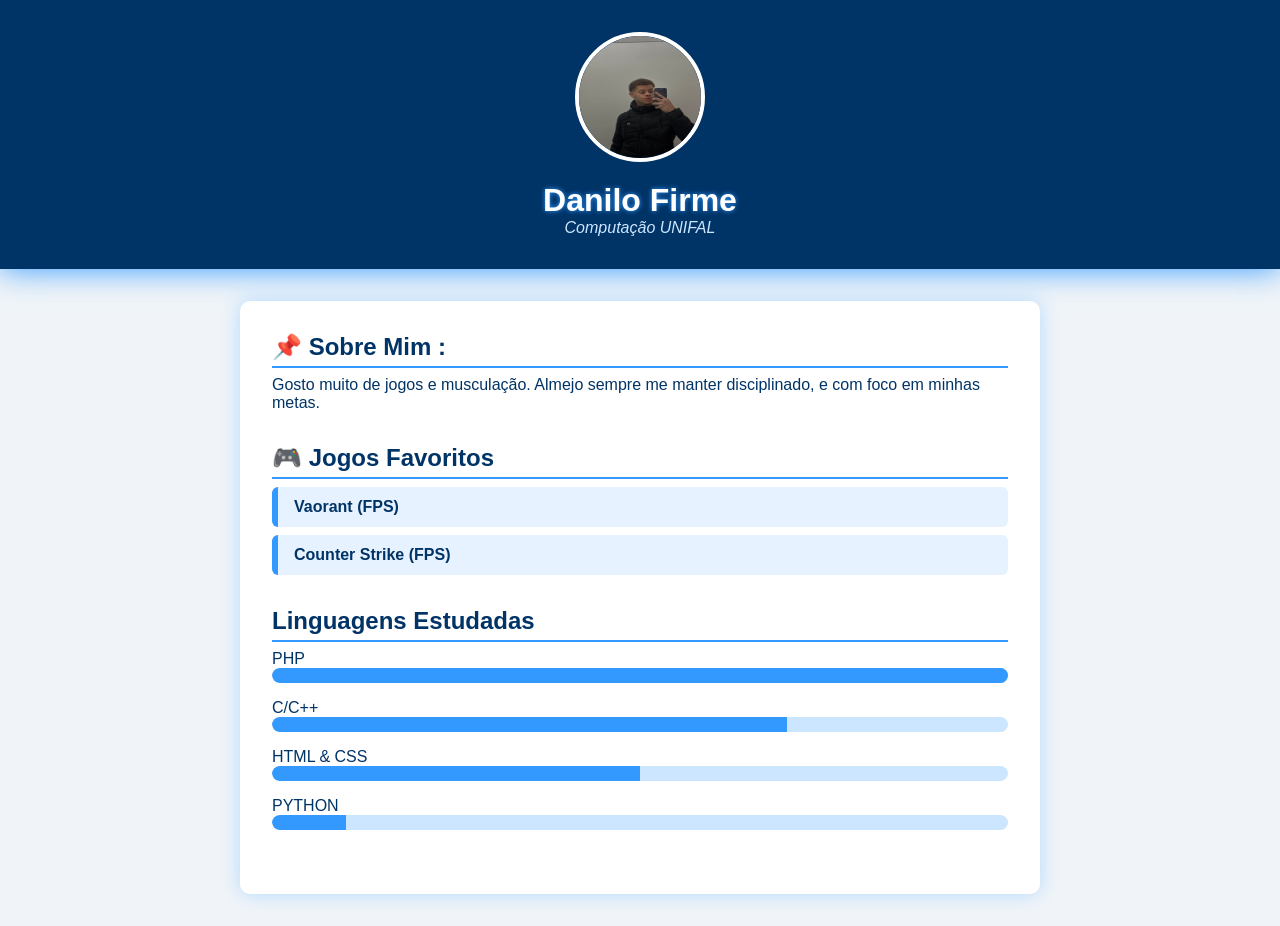
==== index.html @ 00ed58ab "Add files via upload" ====
<!DOCTYPE html>
<html lang="pt-BR">
<head>
  <meta charset="UTF-8" />
  <meta name="viewport" content="width=device-width, initial-scale=1.0" />
  <title>Danilo Firme - Programador</title>
  <link rel="stylesheet" href="style.css" />
</head>
<body>
  <header>
    <img src="danilove.jpg" alt="Foto de Perfil" class="perfil" />
    <h1>Danilo Firme</h1>
    <p> Computação UNIFAL</p>
  </header>

  <main class="container">
    <section>
      <h2>📌 Sobre Mim : </h2>
      <p>
        Gosto muito de jogos e musculação. Almejo sempre me manter disciplinado, e com foco em minhas metas.
      </p>
    </section>
    <section>
      <h2>🎮 Jogos Favoritos</h2>
      <div class="box">Vaorant (FPS)</div>
      <div class="box">Counter Strike (FPS)</div>
    </section>

    <section>
      <h2> Linguagens Estudadas</h2>
      <p>PHP</p>
      <div class="barra"><div class="nivel" style="width: 100%"></div></div>

      <p>C/C++</p>
      <div class="barra"><div class="nivel" style="width: 70%"></div></div>

      <p>HTML & CSS</p>
      <div class="barra"><div class="nivel" style="width: 50%"></div></div>

      <p>PYTHON</p>
      <div class="barra"><div class="nivel" style="width: 10%"></div></div>
    </section>
  </main>
</body>
</html>
---- style.css ----
* {
  margin: 0;
  padding: 0;
  box-sizing: border-box;
}

body {
  font-family: 'Arial', sans-serif;
  background: #f0f4f8;
  color: #003366;
}

header {
  background: #003366;
  text-align: center;
  padding: 2rem 1rem;
  box-shadow: 0 0 30px #3399FF;
  color: white;
}

.perfil {
  width: 130px;
  height: 130px;
  border-radius: 50%;
  border: 4px solid #ffffff;
  margin-bottom: 1rem;
}

header h1 {
  font-size: 2rem;
  color: #ffffff;
  text-shadow: 0 0 5px #3399FF;
}

header p {
  font-style: italic;
  color: #cce6ff;
}

.container {
  max-width: 800px;
  margin: 2rem auto;
  padding: 2rem;
  background: #ffffff;
  border-radius: 10px;
  box-shadow: 0 0 20px #b3d9ff;
}

h2 {
  color: #003366;
  margin-bottom: 0.5rem;
  border-bottom: 2px solid #3399FF;
  padding-bottom: 0.3rem;
}

.box {
  background: #e6f2ff;
  padding: 0.7rem 1rem;
  margin: 0.5rem 0;
  border-radius: 6px;
  color: #003366;
  font-weight: bold;
  border-left: 6px solid #3399FF;
}

section {
  margin-bottom: 2rem;
}

.barra {
  background: #cce6ff;
  border-radius: 10px;
  height: 15px;
  margin-bottom: 1rem;
  overflow: hidden;
}

.nivel {
  height: 100%;
  background: #3399FF;
  border-radius: 10px 0 0 10px;
}
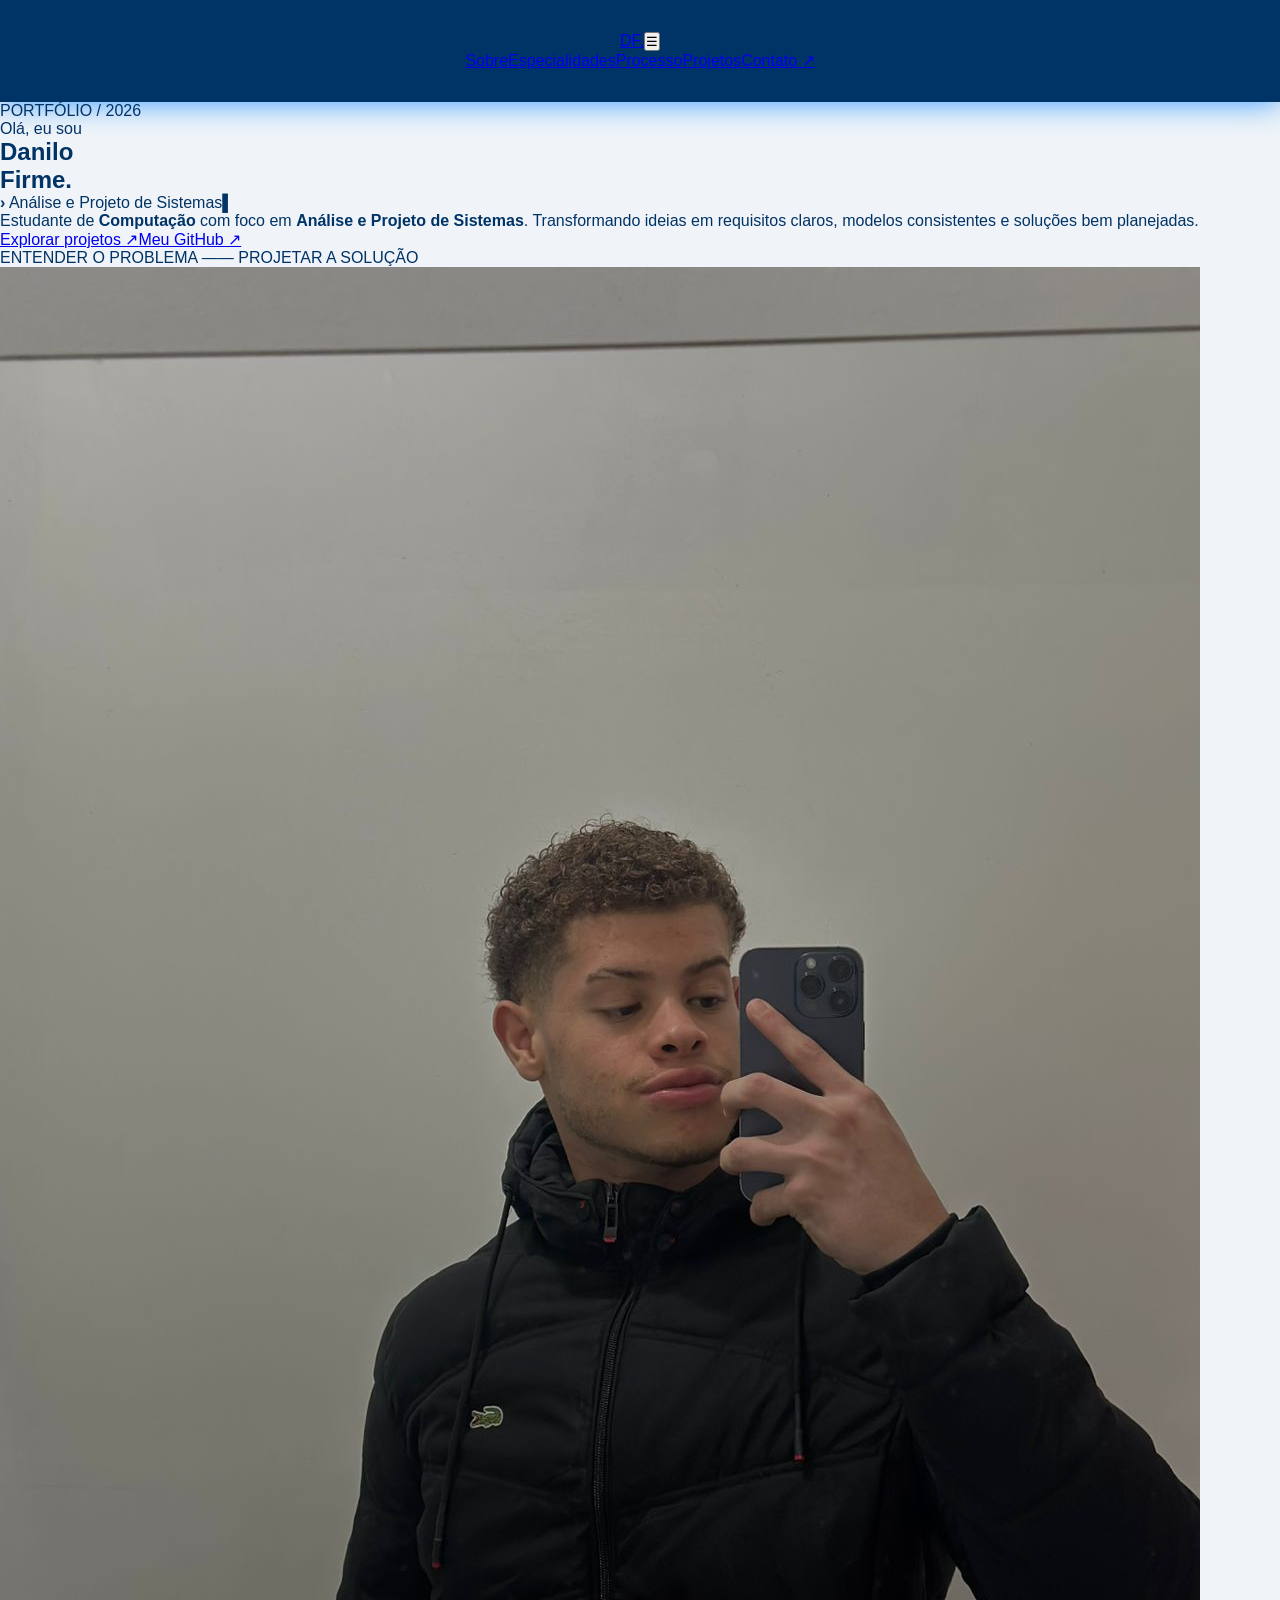
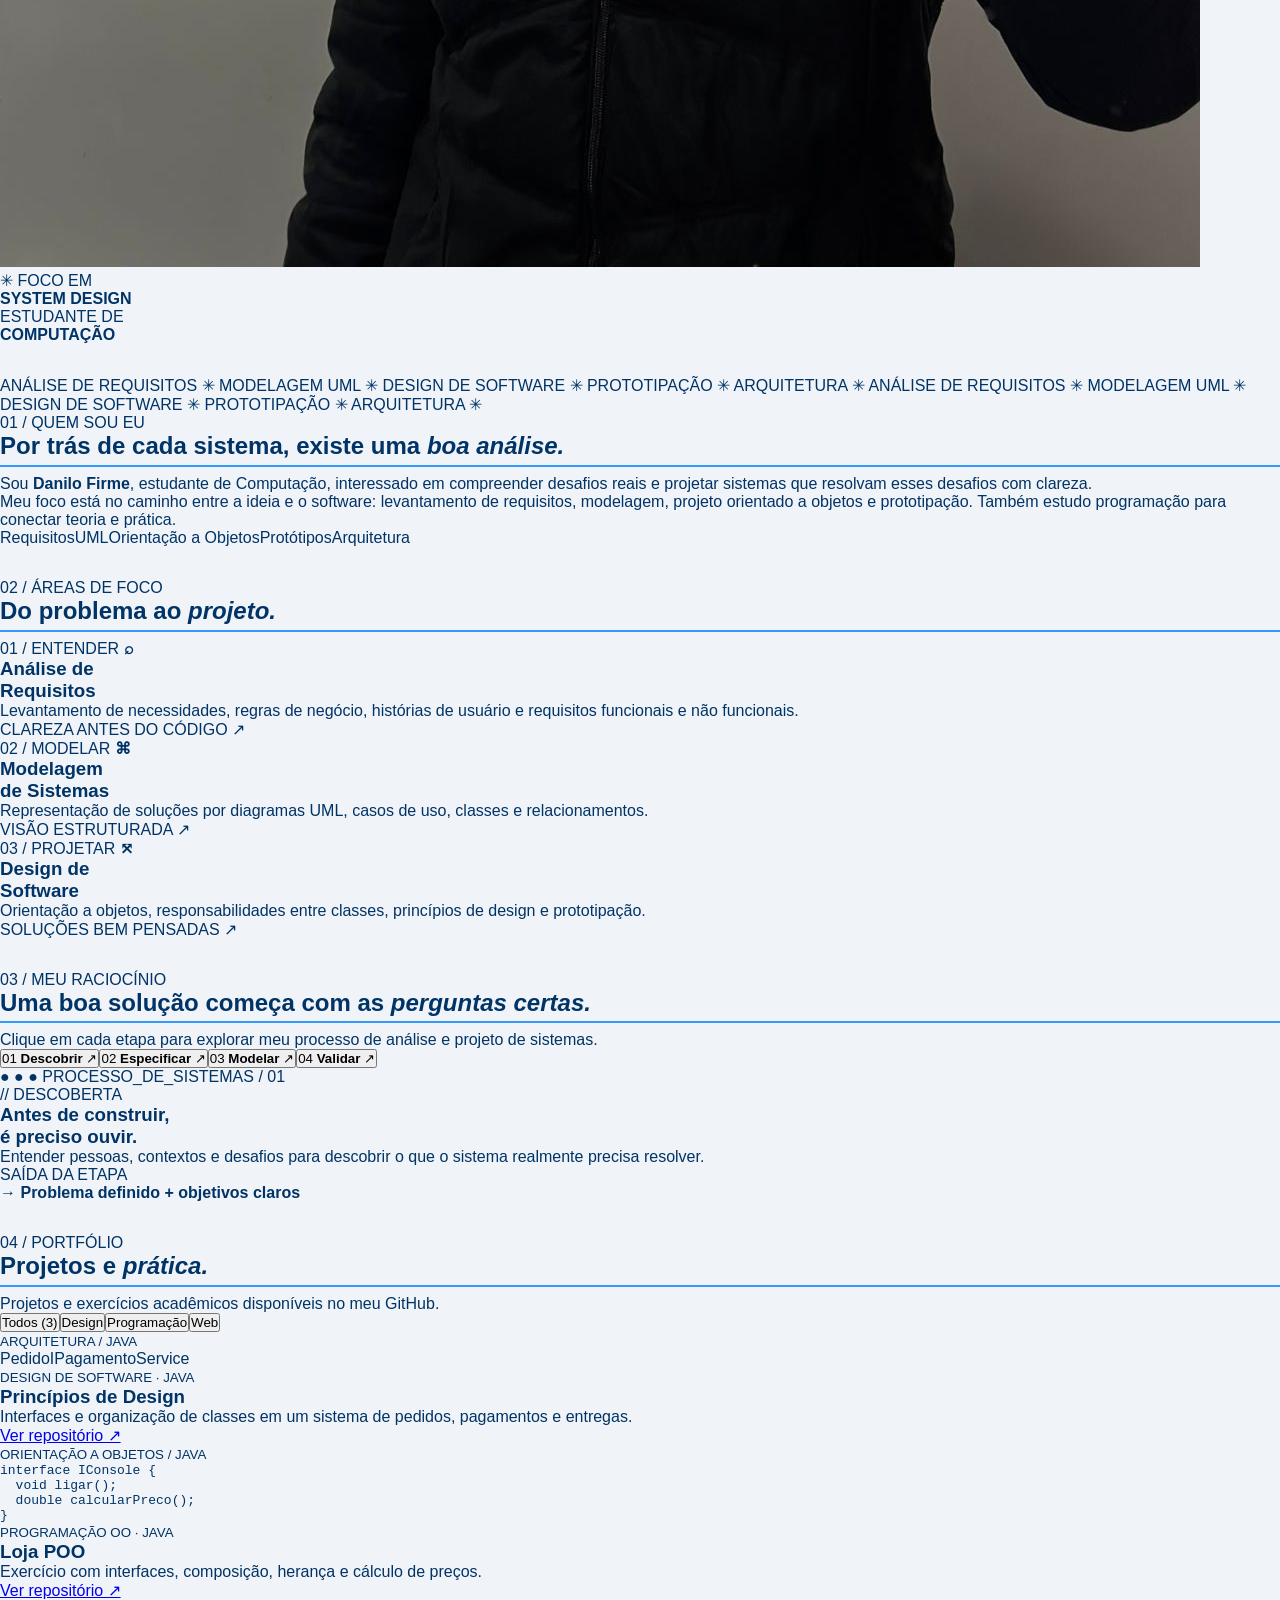
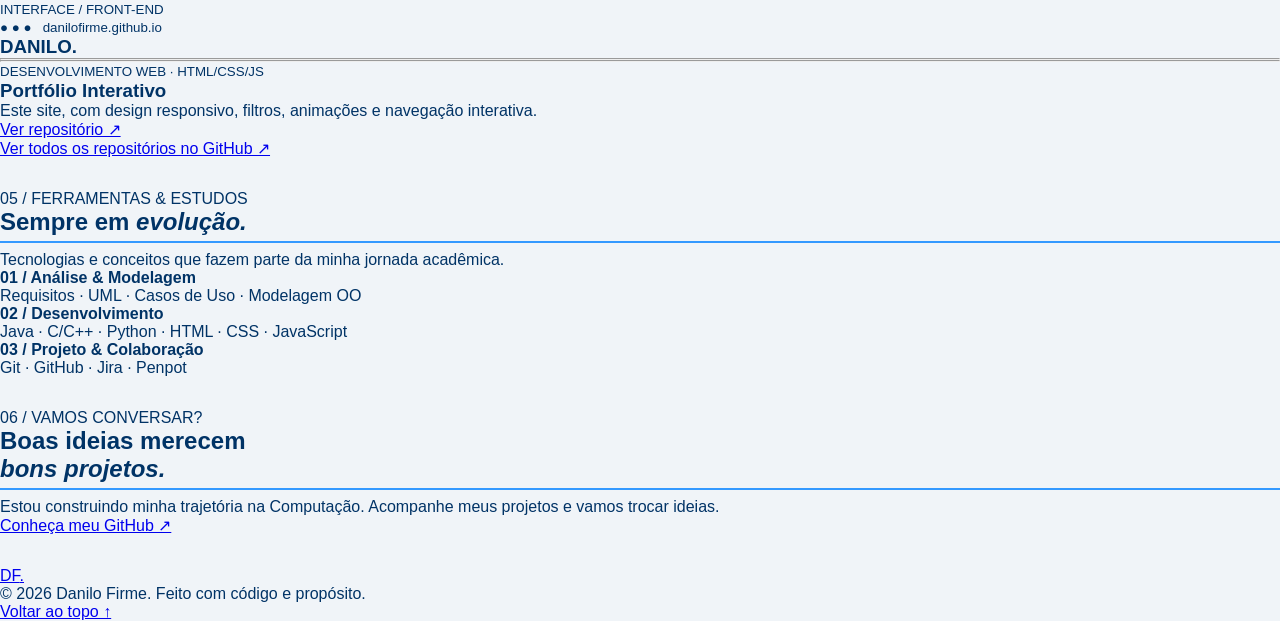
==== commit 782444db: "feat: portfolio interativo preto e verde" ====
--- a/index.html
+++ b/index.html
@@ -1,45 +1 @@
-<!DOCTYPE html>
-<html lang="pt-BR">
-<head>
-  <meta charset="UTF-8" />
-  <meta name="viewport" content="width=device-width, initial-scale=1.0" />
-  <title>Danilo Firme - Programador</title>
-  <link rel="stylesheet" href="style.css" />
-</head>
-<body>
-  <header>
-    <img src="danilove.jpg" alt="Foto de Perfil" class="perfil" />
-    <h1>Danilo Firme</h1>
-    <p> Computação UNIFAL</p>
-  </header>
-
-  <main class="container">
-    <section>
-      <h2>📌 Sobre Mim : </h2>
-      <p>
-        Gosto muito de jogos e musculação. Almejo sempre me manter disciplinado, e com foco em minhas metas.
-      </p>
-    </section>
-    <section>
-      <h2>🎮 Jogos Favoritos</h2>
-      <div class="box">Vaorant (FPS)</div>
-      <div class="box">Counter Strike (FPS)</div>
-    </section>
-
-    <section>
-      <h2> Linguagens Estudadas</h2>
-      <p>PHP</p>
-      <div class="barra"><div class="nivel" style="width: 100%"></div></div>
-
-      <p>C/C++</p>
-      <div class="barra"><div class="nivel" style="width: 70%"></div></div>
-
-      <p>HTML & CSS</p>
-      <div class="barra"><div class="nivel" style="width: 50%"></div></div>
-
-      <p>PYTHON</p>
-      <div class="barra"><div class="nivel" style="width: 10%"></div></div>
-    </section>
-  </main>
-</body>
-</html>
+<!doctype html><html lang="pt-BR"><head><meta charset="utf-8"><meta name="viewport" content="width=device-width,initial-scale=1"><meta name="theme-color" content="#080d0a"><meta name="description" content="Danilo Firme — estudante de Computação com foco em Análise e Projeto de Sistemas."><title>Danilo Firme | Análise e Projeto de Sistemas</title><link rel="stylesheet" href="style.css"><script src="script.js" defer></script></head><body><header class="nav"><a class="logo" href="#inicio">DF<span>.</span></a><button class="menu-toggle" aria-label="Abrir menu" aria-expanded="false">☰</button><nav id="nav-links"><a href="#sobre">Sobre</a><a href="#especialidades">Especialidades</a><a href="#processo">Processo</a><a href="#projetos">Projetos</a><a class="contact-nav" href="#contato">Contato ↗</a></nav></header><main><section class="hero wrap" id="inicio"><div class="hero-copy"><div class="eyebrow"><i></i> PORTFÓLIO / 2026</div><p class="hello">Olá, eu sou</p><h1>Danilo<br><span>Firme.</span></h1><p class="terminal"><b>›</b> <span id="role">Análise e Projeto de Sistemas</span><span class="caret">▌</span></p><p class="lead">Estudante de <strong>Computação</strong> com foco em <strong>Análise e Projeto de Sistemas</strong>. Transformando ideias em requisitos claros, modelos consistentes e soluções bem planejadas.</p><div class="actions"><a class="btn primary" href="#projetos">Explorar projetos ↗</a><a class="btn secondary" href="https://github.com/DaniloFirme" target="_blank" rel="noopener noreferrer">Meu GitHub ↗</a></div><div class="micro">ENTENDER O PROBLEMA <span>——</span> PROJETAR A SOLUÇÃO</div></div><div class="hero-art"><div class="dots"></div><div class="portrait"><img src="danilove.jpg" alt="Retrato de Danilo Firme"></div><div class="floating top">✳ <span>FOCO EM<br><strong>SYSTEM DESIGN</strong></span></div><div class="floating bottom"><i></i><span>ESTUDANTE DE<br><strong>COMPUTAÇÃO</strong></span></div></div></section><div class="marquee"><div>ANÁLISE DE REQUISITOS ✳ MODELAGEM UML ✳ DESIGN DE SOFTWARE ✳ PROTOTIPAÇÃO ✳ ARQUITETURA ✳ ANÁLISE DE REQUISITOS ✳ MODELAGEM UML ✳ DESIGN DE SOFTWARE ✳ PROTOTIPAÇÃO ✳ ARQUITETURA ✳</div></div><section id="sobre" class="section wrap two"><div><p class="index">01 / QUEM SOU EU</p><h2>Por trás de cada sistema, existe uma <em>boa análise.</em></h2></div><div class="about-text"><p>Sou <strong>Danilo Firme</strong>, estudante de Computação, interessado em compreender desafios reais e projetar sistemas que resolvam esses desafios com clareza.</p><p>Meu foco está no caminho entre a ideia e o software: levantamento de requisitos, modelagem, projeto orientado a objetos e prototipação. Também estudo programação para conectar teoria e prática.</p><div class="chips"><span>Requisitos</span><span>UML</span><span>Orientação a Objetos</span><span>Protótipos</span><span>Arquitetura</span></div></div></section><section id="especialidades" class="section dark"><div class="wrap"><p class="index">02 / ÁREAS DE FOCO</p><h2>Do problema ao <em>projeto.</em></h2><div class="cards"><article class="card"><div class="card-num">01 / ENTENDER <b>⌕</b></div><h3>Análise de<br>Requisitos</h3><p>Levantamento de necessidades, regras de negócio, histórias de usuário e requisitos funcionais e não funcionais.</p><footer>CLAREZA ANTES DO CÓDIGO <span>↗</span></footer></article><article class="card"><div class="card-num">02 / MODELAR <b>⌘</b></div><h3>Modelagem<br>de Sistemas</h3><p>Representação de soluções por diagramas UML, casos de uso, classes e relacionamentos.</p><footer>VISÃO ESTRUTURADA <span>↗</span></footer></article><article class="card"><div class="card-num">03 / PROJETAR <b>⤧</b></div><h3>Design de<br>Software</h3><p>Orientação a objetos, responsabilidades entre classes, princípios de design e prototipação.</p><footer>SOLUÇÕES BEM PENSADAS <span>↗</span></footer></article></div></div></section><section id="processo" class="section wrap"><p class="index">03 / MEU RACIOCÍNIO</p><h2>Uma boa solução começa com as <em>perguntas certas.</em></h2><p class="muted">Clique em cada etapa para explorar meu processo de análise e projeto de sistemas.</p><div class="process"><div class="steps"><button class="step active" data-step="0">01 <strong>Descobrir</strong> ↗</button><button class="step" data-step="1">02 <strong>Especificar</strong> ↗</button><button class="step" data-step="2">03 <strong>Modelar</strong> ↗</button><button class="step" data-step="3">04 <strong>Validar</strong> ↗</button></div><div class="panel"><div class="panel-head">● ● ● <span>PROCESSO_DE_SISTEMAS / <span id="step-number">01</span></span></div><div class="panel-body"><p class="index" id="step-label">// DESCOBERTA</p><h3 id="step-title">Antes de construir,<br>é preciso ouvir.</h3><p id="step-description">Entender pessoas, contextos e desafios para descobrir o que o sistema realmente precisa resolver.</p><div class="output">SAÍDA DA ETAPA<br><strong>→ <span id="step-output">Problema definido + objetivos claros</span></strong></div></div><div class="progress"><span id="step-progress"></span></div></div></div></section><section id="projetos" class="section dark"><div class="wrap"><p class="index">04 / PORTFÓLIO</p><h2>Projetos e <em>prática.</em></h2><p class="muted">Projetos e exercícios acadêmicos disponíveis no meu GitHub.</p><div class="filters"><button class="filter active" data-filter="todos">Todos (3)</button><button class="filter" data-filter="design">Design</button><button class="filter" data-filter="codigo">Programação</button><button class="filter" data-filter="web">Web</button></div><div class="cards project-cards"><article class="project" data-category="design"><div class="project-art"><small>ARQUITETURA / JAVA</small><div class="diagram"><span>Pedido</span><span>IPagamento</span><span>Service</span></div></div><div class="project-body"><small>DESIGN DE SOFTWARE · JAVA</small><h3>Princípios de Design</h3><p>Interfaces e organização de classes em um sistema de pedidos, pagamentos e entregas.</p><a href="https://github.com/DaniloFirme/projetoprincipiosdesign" target="_blank" rel="noopener noreferrer">Ver repositório ↗</a></div></article><article class="project" data-category="codigo"><div class="project-art code"><small>ORIENTAÇÃO A OBJETOS / JAVA</small><pre>interface IConsole {<br>  void ligar();<br>  double calcularPreco();<br>}</pre></div><div class="project-body"><small>PROGRAMAÇÃO OO · JAVA</small><h3>Loja POO</h3><p>Exercício com interfaces, composição, herança e cálculo de preços.</p><a href="https://github.com/DaniloFirme/LojaPOO" target="_blank" rel="noopener noreferrer">Ver repositório ↗</a></div></article><article class="project" data-category="web"><div class="project-art web"><small>INTERFACE / FRONT-END</small><div class="mini-browser"><small>● ● ● &nbsp; danilofirme.github.io</small><h3>DANILO<span>.</span></h3><hr><hr></div></div><div class="project-body"><small>DESENVOLVIMENTO WEB · HTML/CSS/JS</small><h3>Portfólio Interativo</h3><p>Este site, com design responsivo, filtros, animações e navegação interativa.</p><a href="https://github.com/DaniloFirme/danilofirme.github.io" target="_blank" rel="noopener noreferrer">Ver repositório ↗</a></div></article></div><a class="more" href="https://github.com/DaniloFirme?tab=repositories" target="_blank" rel="noopener noreferrer">Ver todos os repositórios no GitHub ↗</a></div></section><section class="section wrap two"><div><p class="index">05 / FERRAMENTAS & ESTUDOS</p><h2>Sempre em <em>evolução.</em></h2><p class="muted">Tecnologias e conceitos que fazem parte da minha jornada acadêmica.</p></div><div class="skills"><div><strong>01 / Análise & Modelagem</strong><p>Requisitos · UML · Casos de Uso · Modelagem OO</p></div><div><strong>02 / Desenvolvimento</strong><p>Java · C/C++ · Python · HTML · CSS · JavaScript</p></div><div><strong>03 / Projeto & Colaboração</strong><p>Git · GitHub · Jira · Penpot</p></div></div></section><section id="contato" class="section contact"><div class="wrap"><p class="index">06 / VAMOS CONVERSAR?</p><h2>Boas ideias merecem<br><em>bons projetos.</em></h2><p>Estou construindo minha trajetória na Computação. Acompanhe meus projetos e vamos trocar ideias.</p><a class="btn contact-btn" href="https://github.com/DaniloFirme" target="_blank" rel="noopener noreferrer">Conheça meu GitHub ↗</a></div></section></main><footer class="site-footer wrap"><a class="logo" href="#inicio">DF<span>.</span></a><p>© <span id="year">2026</span> Danilo Firme. Feito com código e propósito.</p><a href="#inicio">Voltar ao topo ↑</a></footer></body></html>
